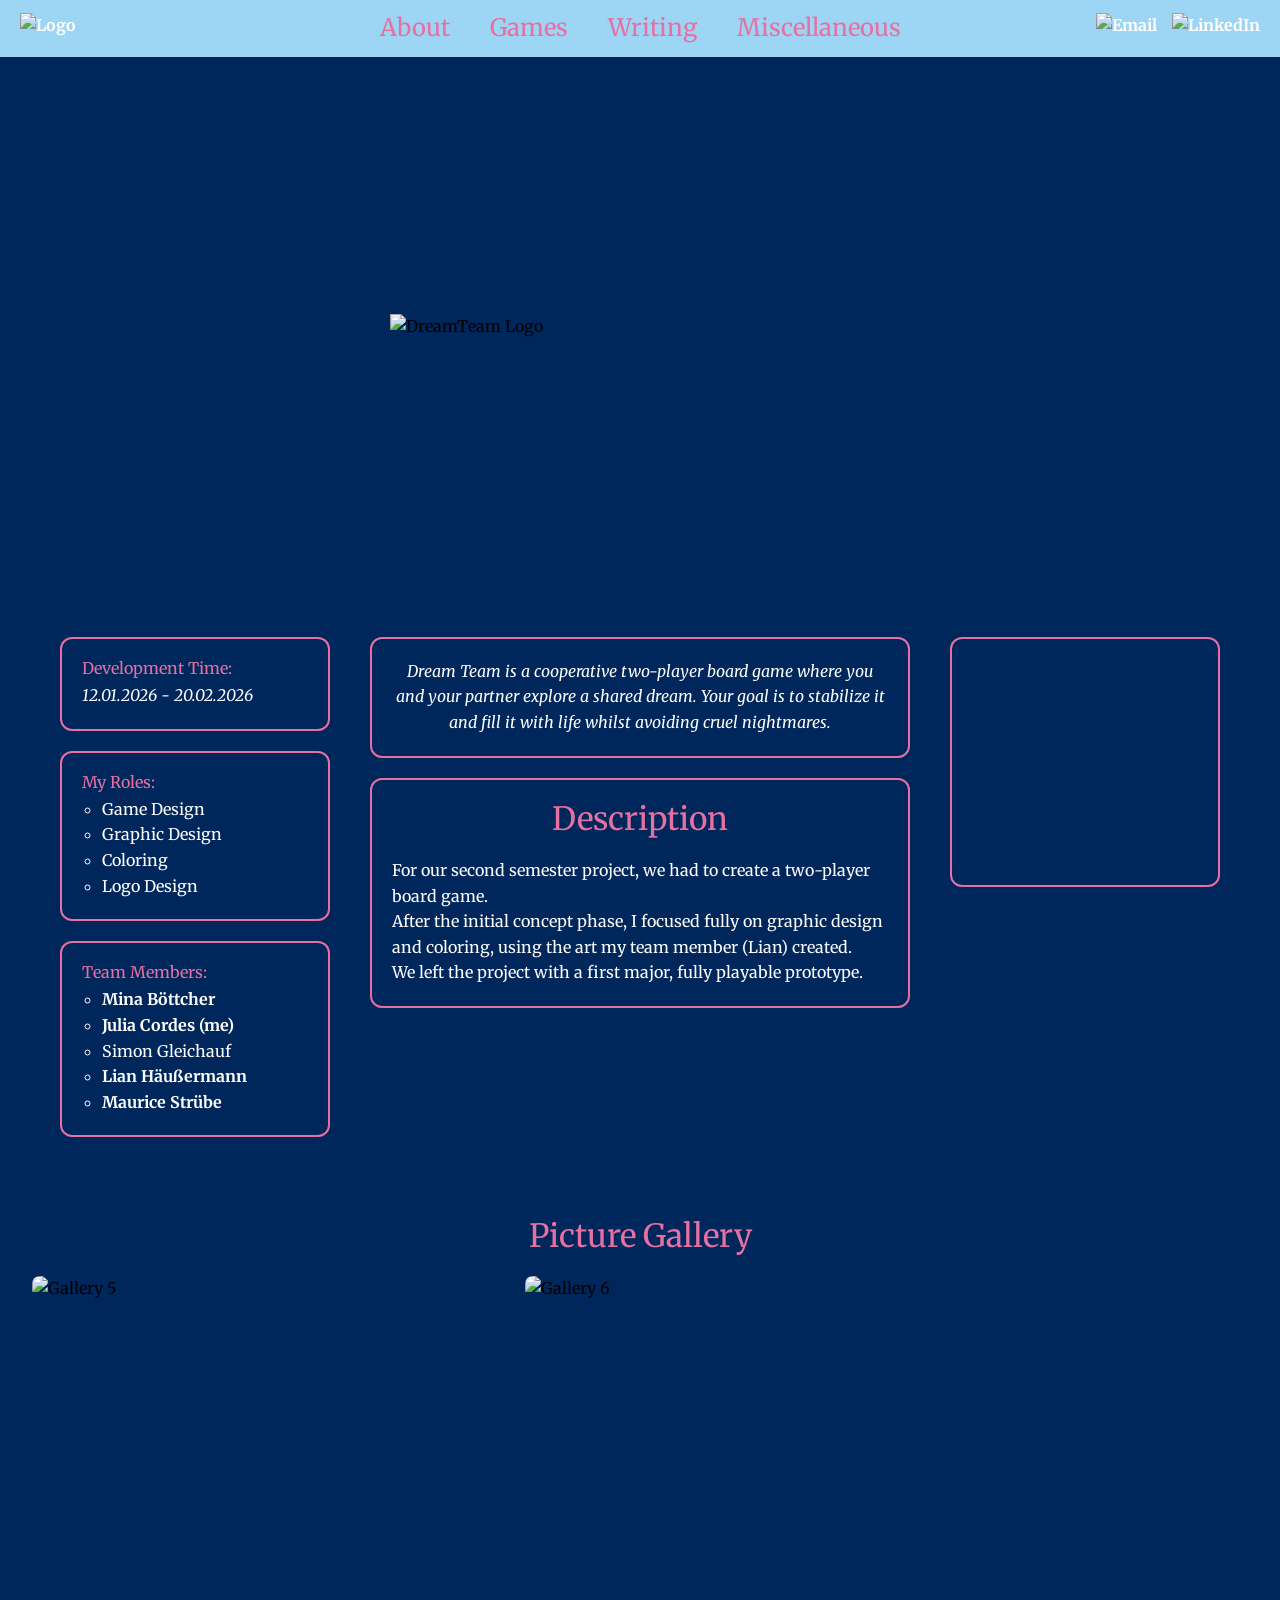
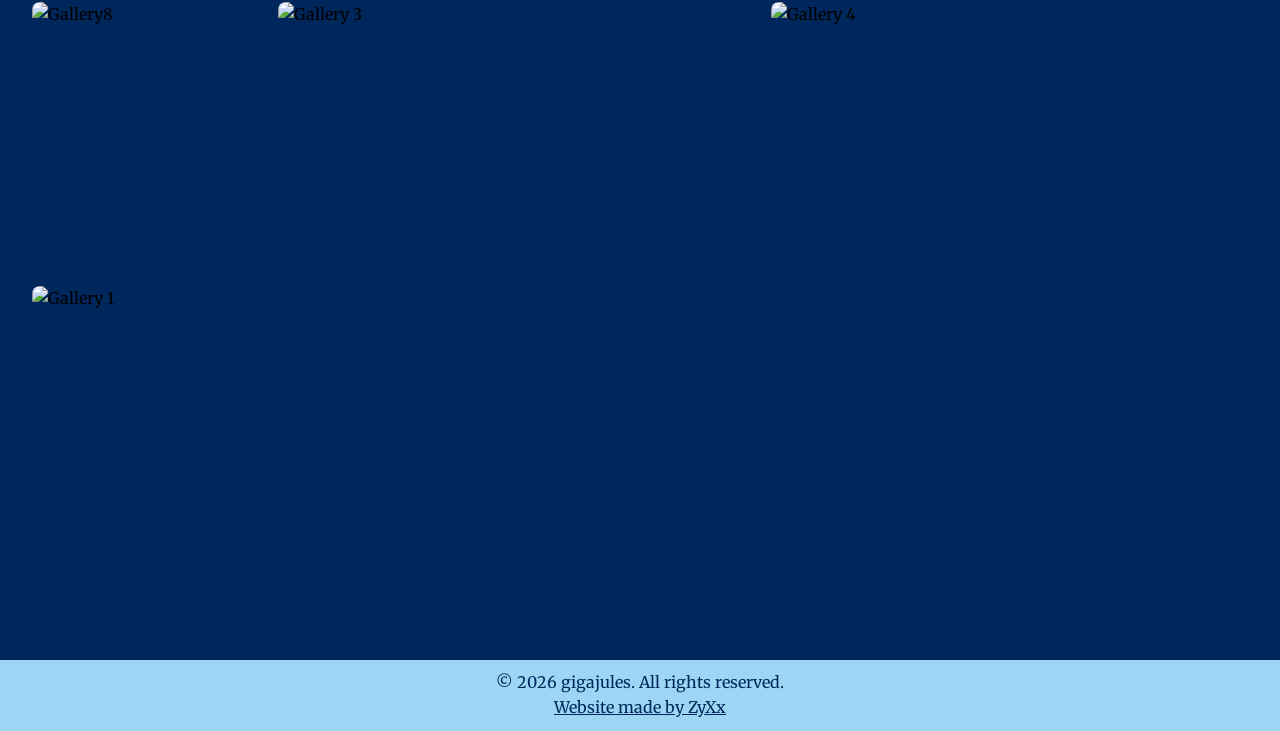
==== pages/dreamteam.html @ 64950c38 "Mobile Update, also updated footer and hover effects" ====
<!DOCTYPE html>
<html lang="en">
    <head>
        <meta charset="UTF-8">
        <link rel="icon" href="../img/logo.png" type="image/x-icon">
        <meta name="viewport" content="width=device-width, initial-scale=1.0">
        <title>Portfolio</title>
        <link rel="stylesheet" href="../style/basestyle.css">
        <link rel="stylesheet" href="../style/navbar.css">
        <link rel="stylesheet" href="../style/gameprojectstyle.css">
        <link rel="preconnect" href="https://fonts.googleapis.com">
        <link rel="preconnect" href="https://fonts.gstatic.com" crossorigin>
        <link href="https://fonts.googleapis.com/css2?family=Tapestry&display=swap" rel="stylesheet">
        <link href="https://fonts.googleapis.com/css2?family=Alegreya:ital,wght@0,400..900;1,400..900&display=swap" rel="stylesheet">
        <style>
        :root {
            --color-bg: #00275c;
            --color-accent-green: #9dd6f4;
            --color-title: #e670a1;
            --color-text: #ffffff;
            --hero-bg: url('../img/DreamTeamHeroNew.png');
        }
        </style>
    </head>
    <body>
        <header>
            <nav class="main-nav">
                <a href="../index.html" class="nav-logo"><img src="../img/logo.png" alt="Logo"></a>
                
                <input type="checkbox" id="nav-toggle" class="nav-toggle">
                <label for="nav-toggle" class="nav-burger" aria-label="Menü öffnen">
                    <span></span>
                </label>
            
                <ul class="nav-list">
                    <li><a href="../index.html" class="nav-link">About</a></li>
                    <li><a href="./games.html" class="nav-link">Games</a></li>
                    <li><a href="./writing.html" class="nav-link">Writing</a></li>
                    <li><a href="./misc.html" class="nav-link">Miscellaneous</a></li>
                </ul>
            
                <ul class="social-list">
                    <li><a href="mailto:juliacordes265@gmail.com" target="_blank"><img src="../img/mail.png" alt="Email"></a></li>
                    <li><a href="https://www.linkedin.com/in/julia-cordes-853bbb320/" target="_blank"><img src="../img/linkedin.png" alt="LinkedIn"></a></li>
                </ul>
            </nav>
        </header>
        <main>
            <section class="project-hero">
                <div class="hero-bg"></div>
                <img src="../img/DreamTeamLogo.png" alt="DreamTeam Logo" class="hero-logo">
            </section>
            <section class="project-details">
                <!-- LINKE SPALTE -->
                <div class="col-left">
                    <div class="info-box">
                        <p><h4>Development Time:</h4></p>
                        <p><i>12.01.2026 - 20.02.2026</i></p>
                    </div>
                    <div class="info-box">
                        <p><h4>My Roles:</h4></p>
                        <ul>
                            <li>Game Design</li>
                            <li>Graphic Design</li>
                            <li>Coloring</li>
                            <li>Logo Design</li>
                        </ul>
                    </div>
                    <div class="info-box">
                        <p><h4>Team Members:</h4></p>
                        <ul>
                            <li><a href=https://www.linkedin.com/in/mina-luna-b%C3%B6ttcher>Mina Böttcher</a></li>
                            <li><a href=https://www.linkedin.com/in/julia-cordes-853bbb320>Julia Cordes (me)</a></li>
                            <li>Simon Gleichauf</li>
                            <li><a href="https://www.linkedin.com/in/lian-h%C3%A4u%C3%9Fermann-33394b357/">Lian Häußermann</a></li>
                            <li><a href="https://www.linkedin.com/in/maurice-str%C3%BCbe-a808b0401/">Maurice Strübe</a></li>
                        </ul>
                    </div>
                </div>
            
                <!-- MITTLERE SPALTE -->
                <div class="col-center">
                    <div class="info-box">
                        <p class="center"><i>Dream Team is a cooperative two-player board game where you and your partner explore a shared dream. Your goal is to stabilize it and fill it with life whilst avoiding cruel nightmares.</i></p>
                    </div>
                    <div class="info-box">
                        <h1 class="center">Description</h1>
                        <p>For our second semester project, we had to create a two-player board game. 
                            <br>After the initial concept phase, I focused fully on graphic design and coloring, using the art my team member (Lian) created.
                            <br>We left the project with a first major, fully playable prototype.
                        </p>
                    </div>
                </div>
            
                <!-- RECHTE SPALTE -->
                <div class="col-right">
                    <div class="video-container">
                        <!-- Das iframe auf 100% Breite setzen, damit es ins Grid passt -->
                        <iframe width="100%" height="250" src="https://www.youtube.com/embed/your-video-id" frameborder="0" allowfullscreen></iframe>
                    </div>
                </div>
            
            </section>
            <section class="screenshot-gallery">
                <h1 class="center">Picture Gallery</h1>
                <div class="screenshot-grid">
                    <img src="../img/DreamTeam_BoxCover.png" alt="Gallery 5" class="span-2">
                    <img src="../img/DreamTeam_Overview.jpg" alt="Gallery 6" class="span-3">
                    <img src="../img/DreamTeam_Cards.jpg" alt="Gallery8" class="span-1">
                    <img src="../img/DreamTeamLogo.png" alt="Gallery 3" class="span-2">
                    <img src="../img/DreamTeam_Hexas.jpg" alt="Gallery 4" class="span-2">
                    <img src="../img/DreamTeam_BoxHeftchen.jpg" alt="Gallery 1" class="span-5">
                </div>
            </section>
        </main>
    <footer>
        <p class="footer-text">&copy; 2026 gigajules. All rights reserved.</p>
        <a href="https://blog.zyxxcreative.de" target="_blank" class="footer-text">Website made by ZyXx</a>
    </footer>
        <div id="lightbox" class="lightbox">
            <span class="lightbox-close">&times;</span>
            <img class="lightbox-content" id="lightbox-img">
        </div>
        <script src="../script/script.js"></script>
    </body>
</html>
---- style/basestyle.css ----
@import url('https://fonts.googleapis.com/css2?family=Alegreya:wght@400&family=Tapestry&display=swap');
@import url('https://fonts.googleapis.com/css2?family=Charis+SIL:ital,wght@0,400;0,700;1,400;1,700&family=Fleur+De+Leah&family=Merriweather:ital,opsz,wght@0,18..144,300..900;1,18..144,300..900&display=swap');
:root {
    /* Farben */
    --color-bg: #F7F4D5;
    --color-text: #0a3323;
    --color-title: #E67785;
    --color-accent-green: #6FBB6E;
    --color-accent-blue: #105666;

    /* 
       Schriften: [style] [weight] [size]/[line-height] [family] 
       'normal 400' ist der Standard und sorgt für saubere Lesbarkeit.
    */
    --font-title: normal 400 32px/1.2 "Merriweather", serif;
    --font-title-2: normal 400 24px/1.2 "Merriweather", serif;
    --font-title-3: normal 400 20px/1.2 "Merriweather", serif;
    --font-title-4: normal 400 16px/1.2 "Merriweather", serif;
    --font-text: normal 400 16px/1.6 "Merriweather", serif;
}

* {
    margin: 0;
    padding: 0;
    box-sizing: border-box;
}
body {
    background-color: var(--color-bg);
    font: var(--font-text);
    overflow-x: hidden;

    /* Sticky Footer */
    min-height: 100vh;
    min-height: 100dvh;   /* mobil: berücksichtigt die ein-/ausfahrende Browserleiste */
    display: flex;
    flex-direction: column;
}
main {
    flex: 1;              /* main füllt den freien Platz, der Footer rutscht nach unten */
}
h1{
    color: var(--color-title);
    font: var(--font-title);
    margin-bottom: 20px;
}
h2{
    color: var(--color-accent-green);
    font: var(--font-title-2);
}
h3{
    color: var(--color-accent-blue);
    font: var(--font-title-3);
}
h4{
    color: var(--color-title);
    font: var(--font-title-4);
    margin-bottom: 5px;
}
p{
    color: var(--color-text);
    font: var(--font-text);
}
.center {
    display: flex;
    flex-direction: column;
    align-items: center;
    justify-content: center;
    text-align: center;
}

img,
svg,
video,
iframe {
    display: block;
    max-width: 100%;
    margin: 0 auto;
}

.title {
    color: var(--color-title);
    font-size: 52px;
    margin-bottom: 20px;
}

.pre-title {
    color: var(--color-accent-blue);
    font-size: 24px;
    margin-bottom: 10px;
    margin-top: 20px;
}
a {
    text-decoration: none;
    color: var(--color-text);
    font-weight: bold;
}

a.footer-text{
    color: var(--color-bg);
    font: var(--font-text);
    text-decoration: solid underline;
}
.stronk{
    text-shadow: -1px -1px 0 #000000, 1px -1px 0 #000000, -1px 1px 0 #000000, 1px 1px 0 #000000;
}
---- style/navbar.css ----
.main-nav {
    display: grid;
    grid-template-columns: 1fr auto 1fr;
    align-items: center;
    background-color: var(--color-accent-green);
    padding: 0 20px;
    z-index: 100;
}

.nav-logo {
    justify-self: start;
    z-index: 100;
}

.nav-list {
    list-style-type: none;
    margin: 0;
    padding: 0;
    display: flex;
    justify-content: center; 
    z-index: 100;
}

.social-list {
    list-style-type: none;
    margin: 0;
    padding: 0;
    display: flex;
    justify-self: end;
    gap: 15px;
    align-items: center;
    z-index: 100;
}

.nav-link {
    display: block;
    color: var(--color-bg);
    text-align: center;
    padding: 14px 20px;
    text-decoration: none;
    font: var(--font-title-2);
    transition: 0.2s ease;
    z-index: 100;
}

.nav-link:hover {
    background-color: var(--color-text);
    z-index: 100;
}

.nav-logo img,
.social-list img {
    height: 30px; 
    display: block;
}

footer {
    text-align: center;
    align-items: center;
    background-color: var(--color-accent-green);
    padding: 10px;
}

footer p {
    color: var(--color-bg);
    font: var(--font-text);
}
/* =========================================
   HAMBURGER (nur mobil sichtbar)
   ========================================= */
.nav-toggle,
.nav-burger {
    display: none;
}

@media (max-width: 900px) {
    .main-nav {
        grid-template-columns: 1fr auto auto;
        padding: 10px 16px;
        column-gap: 20px;
    }

    .nav-logo   { grid-column: 1; grid-row: 1; }
    .social-list { grid-column: 2; grid-row: 1; }

    /* Checkbox unsichtbar, aber weiter per Tastatur erreichbar */
    .nav-toggle {
        display: block;
        position: absolute;
        opacity: 0;
        pointer-events: none;
    }

    /* Burger-Button */
    .nav-burger {
        grid-column: 3;
        grid-row: 1;
        display: flex;
        align-items: center;
        justify-content: center;
        width: 40px;
        height: 40px;
        cursor: pointer;
    }
    .nav-burger span,
    .nav-burger span::before,
    .nav-burger span::after {
        display: block;
        width: 26px;
        height: 3px;
        border-radius: 2px;
        background-color: var(--color-bg);
        transition: transform 0.3s ease, background-color 0.3s ease;
    }
    .nav-burger span {
        position: relative;
    }
    .nav-burger span::before,
    .nav-burger span::after {
        content: '';
        position: absolute;
        left: 0;
    }
    .nav-burger span::before { top: -8px; }
    .nav-burger span::after  { top: 8px; }

    /* Zum X verwandeln */
    .nav-toggle:checked ~ .nav-burger span {
        background-color: transparent;
    }
    .nav-toggle:checked ~ .nav-burger span::before {
        transform: translateY(8px) rotate(45deg);
    }
    .nav-toggle:checked ~ .nav-burger span::after {
        transform: translateY(-8px) rotate(-45deg);
    }
    .nav-toggle:focus-visible ~ .nav-burger {
        outline: 2px solid var(--color-bg);
        border-radius: 6px;
    }

    /* Aufklappmenü: eigene Zeile unter der Leiste */
    .nav-list {
        grid-column: 1 / -1;
        grid-row: 2;
        display: none;
        flex-direction: column;
        margin-top: 10px;
        border-top: 2px solid var(--color-bg);
    }
    .nav-toggle:checked ~ .nav-list {
        display: flex;
    }

    .nav-link {
        padding: 14px 10px;
        font: var(--font-title-3);
    }
}
---- style/gameprojectstyle.css ----
:root {
    --hero-bg: url('../img/InertiaHero.jpg');
}

/* =========================================
   PROJECT HERO SECTION (Header)
   ========================================= */
.project-hero {
    position: relative;
    width: 100%;
    height: 60vh; /* Nimmt 60% der Bildschirmhöhe ein */
    display: flex;
    justify-content: center; /* Zentriert das Logo horizontal */
    align-items: center; /* Zentriert das Logo vertikal */
    margin-bottom: 40px; /* Abstand zum Inhalt darunter */
}

/* Das Hintergrundbild mit der Wolken-Maske */
.hero-bg {
    position: absolute;
    top: 0;
    left: 0;
    width: 100%;
    height: 100%;
    
    /* Hier dein Hintergrundbild für das Projekt einfügen */
    background: var(--hero-bg) center/cover no-repeat;
    z-index: 1; /* Legt den Hintergrund GANZ nach hinten */
    
    /* Die Wolken-Maske für den unteren Rand */
    -webkit-mask-image: url('../img/masksidebottom.png');
    mask-image: url('../img/masksidebottom.png');
    
    /* 100% 100% zwingt die Maske, sich exakt an die Breite und Höhe anzupassen */
    -webkit-mask-size: 100% 100%;
    mask-size: 100% 100%;
    
    -webkit-mask-repeat: no-repeat;
    mask-repeat: no-repeat;
    pointer-events: none;
}

/* Das Spiel-Logo in der Mitte */
.hero-logo {
    position: relative;
    z-index: 2; /* Wichtig: Liegt ÜBER dem Hintergrundbild */
    max-width: 500px; /* Begrenzt die Größe des Logos */
    width: 80%; /* Sorgt dafür, dass es auf dem Handy kleiner wird */
    height: auto;
    pointer-events: none;
}

.nav-link:hover {
    background-color: var(--color-title);
}

/* =========================================
   PROJECT DETAILS (3-Spalten-Layout)
   ========================================= */
.project-details {
    display: grid;
    /* Teilt die Spalten auf: 1 Teil links, 2 Teile mitte, 1 Teil rechts */
    grid-template-columns: 1fr 2fr 1fr; 
    gap: 40px; /* Abstand zwischen den drei Spalten */
    max-width: 1200px;
    margin: 0 auto 60px auto; /* Zentriert die Sektion auf der Seite */
    padding: 0 20px;
    align-items: start; /* Verhindert, dass die Spalten unnötig in die Länge gezogen werden */
}

/* Optional: Optische Anpassung für die einzelnen Boxen, passend zu deiner Skizze */
.info-box {
    background-color: var(--color-bg);
    border: 2px solid var(--color-title);
    border-radius: 12px;
    padding: 20px;
    margin-bottom: 20px; /* Abstand zwischen den zwei Elementen innerhalb einer Spalte */
}

/* Rahmen um das Video entfernen und Ecken abrunden */
.video-container iframe {
    border-radius: 12px;
    border: 2px solid var(--color-title);
    display: block; /* Entfernt kleine unsichtbare Abstände unterm Video */
}
.info-box ul {
    margin-left: 20px;
    list-style-type: circle;
    color: var(--color-text);
}
.steam-link a {
    color: var(--color-title);
    text-decoration: none;
    font-weight: bold;
}


.screenshot-gallery {
    max-width: 95vw;
    margin: 1rem auto;
    padding-bottom: 1rem;
}

.screenshot-grid {
    display: grid;
    gap: 1rem;
    grid-auto-flow: dense;
    grid-template-columns: repeat(5, 1fr); 
}

.screenshot-grid img {
    width: 100%; 
    height: 100%; 
    object-fit: cover;
    border-radius: 8px;
}
.screenshot-grid img:hover {
    transform: scale(1.05);
    transition: transform 0.3s ease;
    cursor: zoom-in;
}

.screenshot-grid .span-2 { grid-column: span 2; aspect-ratio: 16 / 9;}
.screenshot-grid .span-3 { grid-column: span 3; aspect-ratio: 21 / 9;}
.screenshot-grid .span-4 { grid-column: span 4; aspect-ratio: 21 / 9;}
.screenshot-grid .span-5 { grid-column: span 5; aspect-ratio: 32 / 9;}

.lightbox {
    position: fixed;
    top: 0;
    left: 0;
    width: 100%;
    height: 100%;
    background-color: rgba(0, 0, 0, 0.9);
    display: none;
    justify-content: center;
    align-items: center;
    z-index: 1000;
    cursor: zoom-out;
}

.lightbox.show {
    display: flex;
}

.lightbox-content {
    max-width: 90%;
    max-height: 90%;
    object-fit: contain;
    border-radius: 8px;
    box-shadow: 0 0 50px rgba(0,0,0,0.7);
    animation: zoomInLight 0.3s ease-out;
}

.lightbox-close {
    position: absolute;
    top: 20px;
    right: 30px;
    color: #fff;
    font-size: 50px;
    font-weight: bold;
    cursor: pointer;
    transition: color 0.3s;
}

.lightbox-close:hover {
    color: var(--theme-secondary, #90caf9);
}

.nav-link {
    color: var(--color-title);
}
.nav-link:hover {
    background-color: var(--color-bg);
}

/* Responsive: Auf dem Handy (unter 900px) alles untereinander anzeigen */
@media (max-width: 900px) {
    .project-details {
        grid-template-columns: 1fr; /* Macht aus den 3 Spalten eine einzige */
    }
    .project-hero {
        height: 30vh; /* Nimmt 20% der Bildschirmhöhe ein */
        aspect-ratio: 16 / 9;   /* flacher = weniger Verzerrung der Maske */
        margin-bottom: 30px;
    }
        .hero-bg {
        left: 50%;
        width: 160%;                 /* 160% der Seitenbreite statt 100% */
        transform: translateX(-50%); /* mittig ausrichten, links und rechts ragt es raus */
    }

    .hero-logo {
        width: 90%;
        max-width: 380px;
    }
}
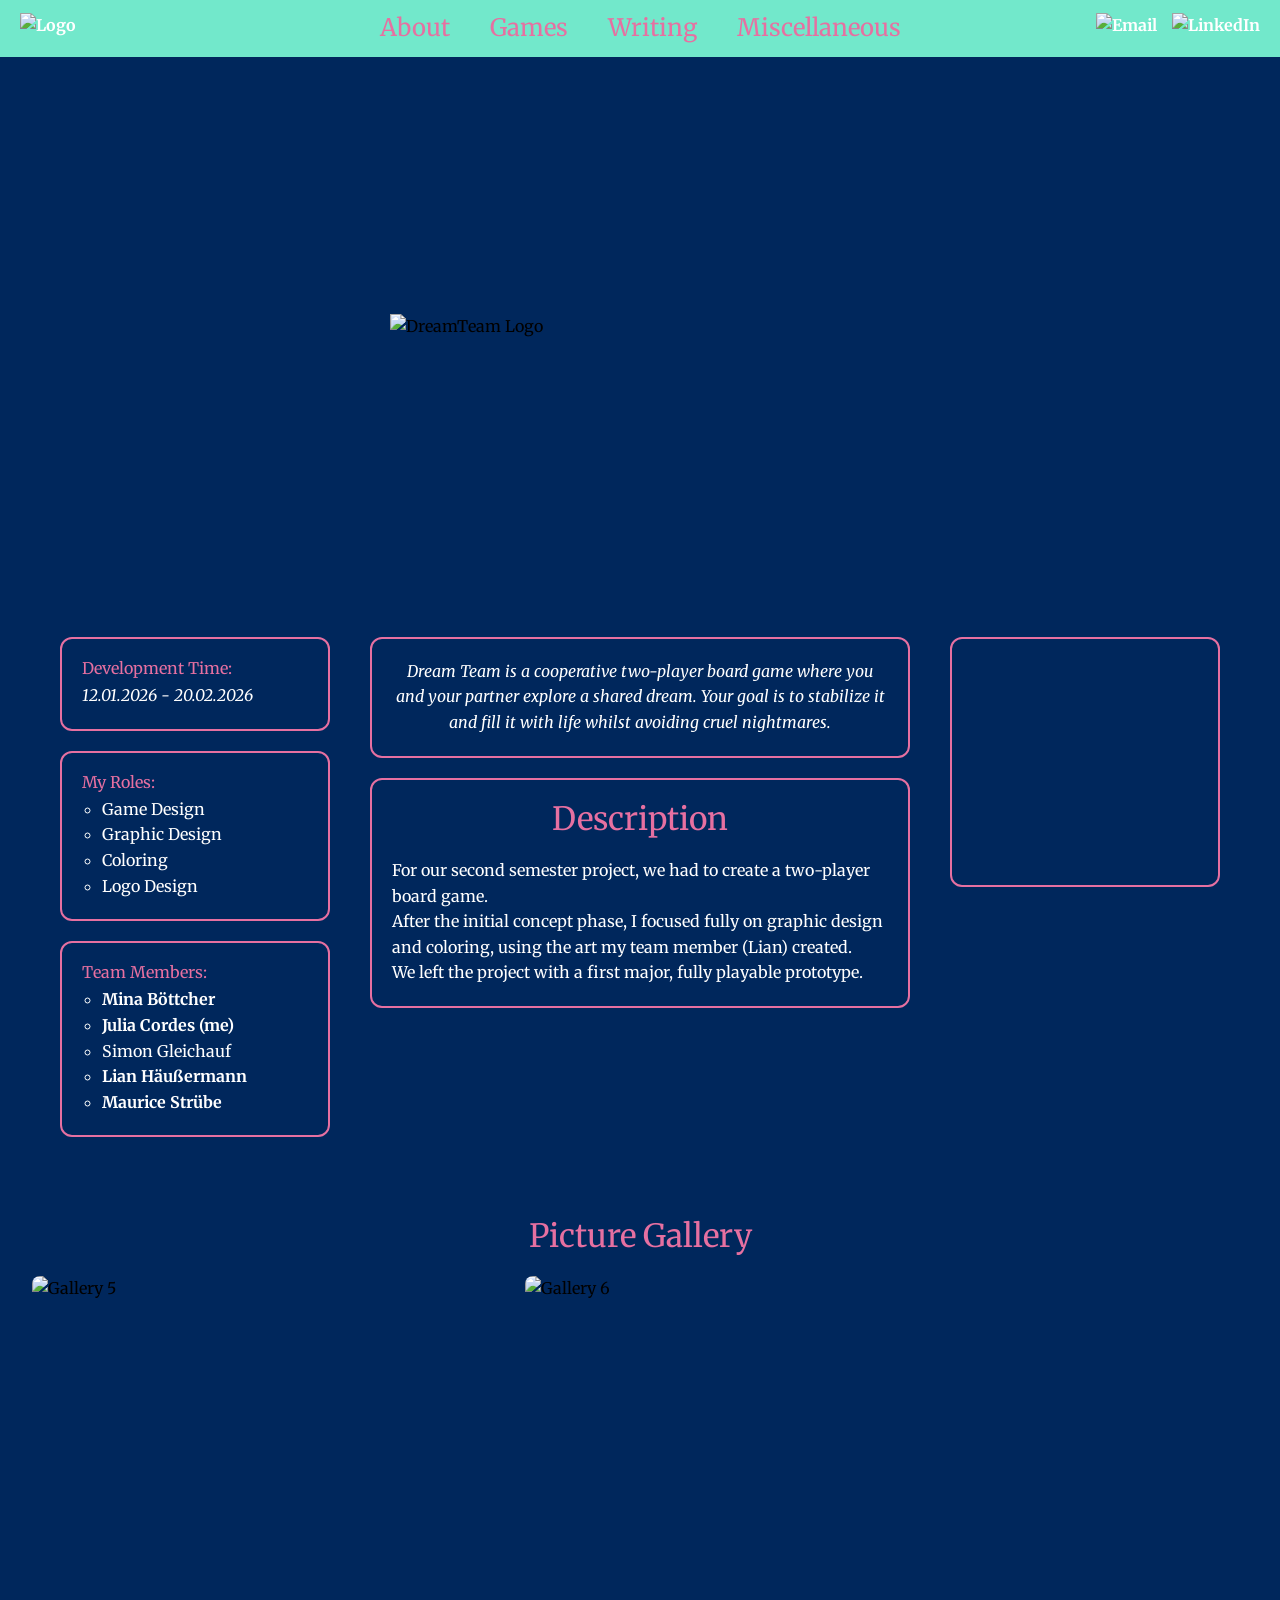
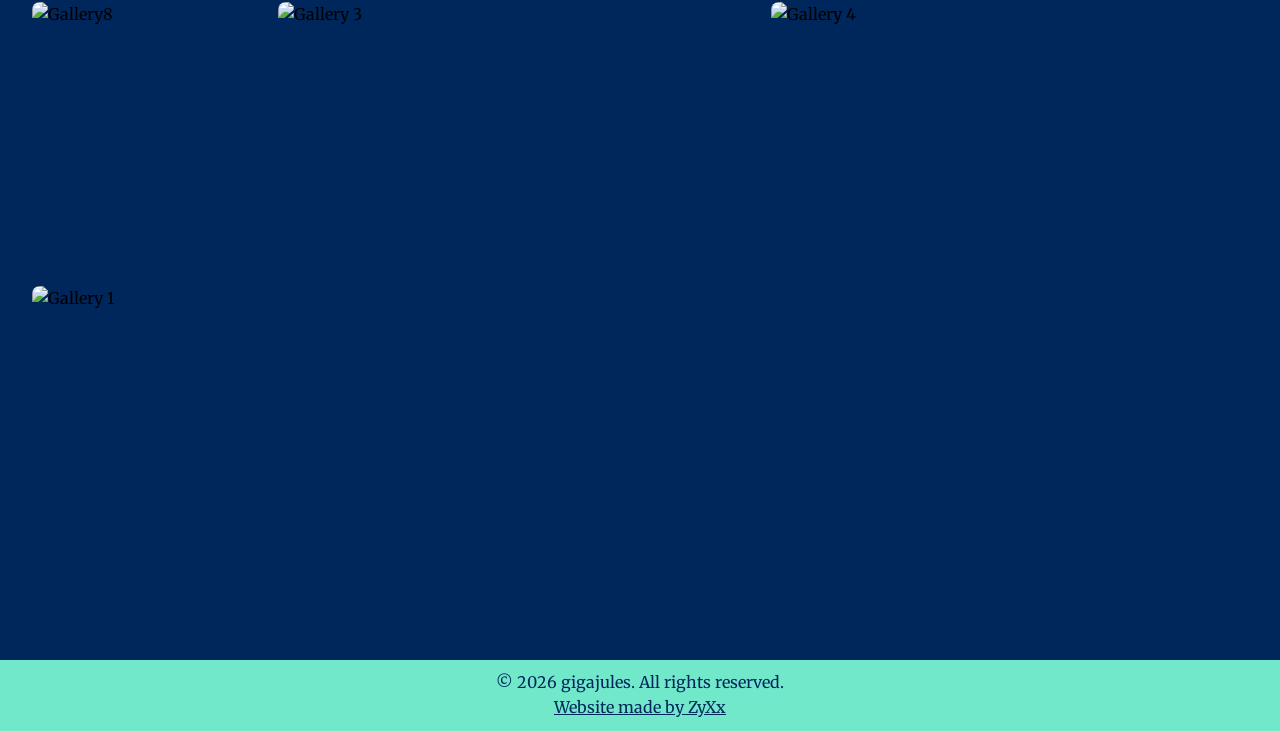
==== commit d6c779bf: "Merge branch 'main' of https://github.com/giigajules/portfolio-julie" ====
--- a/pages/dreamteam.html
+++ b/pages/dreamteam.html
@@ -15,7 +15,7 @@
         <style>
         :root {
             --color-bg: #00275c;
-            --color-accent-green: #9dd6f4;
+            --color-accent-green: #72e8cb;
             --color-title: #e670a1;
             --color-text: #ffffff;
             --hero-bg: url('../img/DreamTeamHeroNew.png');
